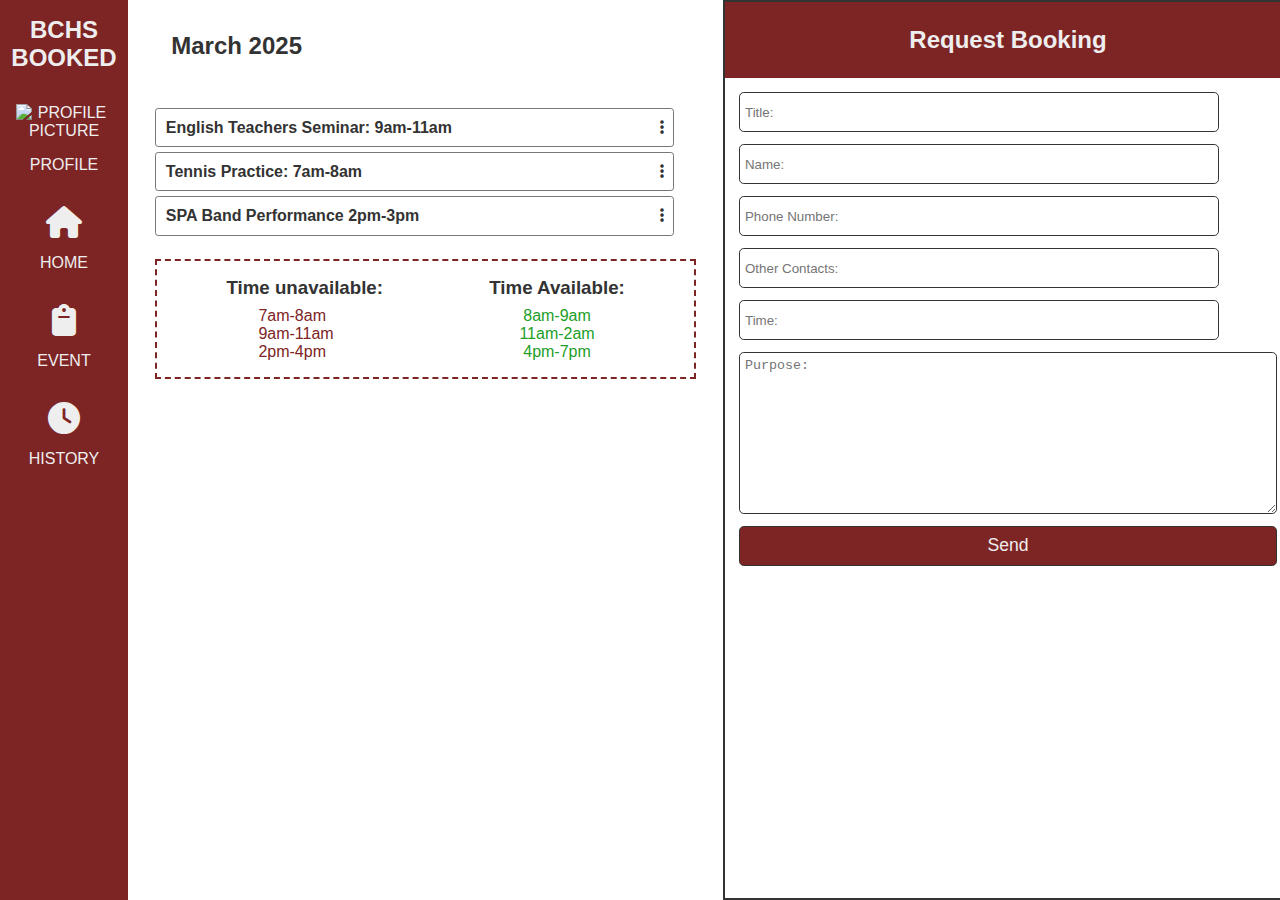
==== day.html @ ea3d695a "The prototype" ====
<!DOCTYPE html>
<html lang="en">
<head>
    <meta charset="UTF-8">
    <meta name="viewport" content="width=device-width, initial-scale=1.0">
    <link rel="stylesheet" href="https://cdnjs.cloudflare.com/ajax/libs/font-awesome/6.7.2/css/all.min.css">
    <link rel="stylesheet" href="style.css">
    <title>BCHS Booked</title>
</head>
<body>
    <nav class="nav">
        <h2>BCHS Booked</h2>
        <figure id="profile">
            <img src="https://cdn-icons-png.flaticon.com/512/12225/12225935.png" alt="profile picture" class="profile-pic">
            <p>Profile</p>    
        </figure>
        <a href="index.html">
            <i class="fa-solid fa-house"></i>
            <p >Home</p>
        </a>
        <a href="Events.html">
            <i class="fa-solid fa-clipboard "></i>
            <p >Event</p>
        </a>
        <a href="history.html">
            <i class="fa-solid fa-clock"></i>
            <p>History</p>
        </a>
    </nav>
    <aside class="prof-sidebar" id="prof-sidebar">
        <img src="https://cdn-icons-png.flaticon.com/512/12225/12225935.png" alt="profile picture">
        <p>Name</p>
        <a href="#">Payments</a>
        <a href="#">Notification</a>
        <a href="#">Edit Profile</a>
        <a href="landingpage.html" class="btn">Log Out</a>
    </aside>
    

    <main class="request">
        <section class="booked">
            <h2>March 2025</h2>
            <div class="rev">
                <article class="reserve">
                    <h4>English Teachers Seminar: 9am-11am</h4>
                    <a href="infobooking.html"><i class="fa-solid fa-ellipsis-vertical"></i></a>
                </article>
                <article class="reserve">
                    <h4>Tennis Practice: 7am-8am</h4>
                    <a href="infobooking.html"><i class="fa-solid fa-ellipsis-vertical"></i></a>
                </article>
                <article class="reserve">
                    <h4>SPA Band Performance 2pm-3pm</h4>
                    <a href="infobooking.html"><i class="fa-solid fa-ellipsis-vertical"></i></a>
                </article>
            </div>
            
            <div class="time">
                <div class="unavailable">
                    <h3>Time unavailable:</h3>
                    <p class="taken">7am-8am</p>
                    <p class="taken">9am-11am</p>
                    <p class="taken">2pm-4pm</p>
                </div>
                <div class="available">
                    <h3>Time Available:</h3>
                    <p class="free">8am-9am</p>
                    <p class="free">11am-2am</p>
                    <p class="free">4pm-7pm</p>
                </div>
            </div>
        </section>
        <section class="message">
            <h2>Request Booking</h2>
            <form action="">
                <input type="text" placeholder="Title:">
                <input type="text" placeholder="Name:">
                <input type="number" placeholder="Phone Number:">
                <input type="text" placeholder="Other Contacts:">
                <input type="number" placeholder="Time:">
                <textarea placeholder="Purpose:" name="" cols="35" rows="10" ></textarea>
                <button type="submit">Send</button>
            </form>

        </section>

    </main>

</body>
<script src="script.js"></script>
</html>
---- style.css ----
:root {
    --clr-white: #eee;
    --clr-black: #333;
    --main-clr: #7D2424;
    --accent-clr: #FFCC00;
    --main-font: 'Trebuchet MS', 'Lucida Sans Unicode', 'Lucida Grande', 'Lucida Sans', Arial, sans-serif;
}

* {
    margin: 0;
    padding: 0;
    box-sizing: border-box;
}

body {
    font-family: var(--main-font);
    color: var(--clr-black);
    display: flex;
    overflow: hidden;
}

a {
    text-decoration: none;
    color: inherit;
}

img {
    width: 100%;
}

.nav {
    display: flex;
    flex-direction: column;
    align-items: center;
    padding: 1rem;
    width: 10%;
    height: 100vh;
    background: var(--main-clr);
    text-align: center;
    color: var(--clr-white);
    text-transform: uppercase;
}

.nav h2 {
    margin-block-end: 2rem;
}

.nav img {
    width: 2rem;
    margin-block-end: 1rem;
    cursor: pointer;
}

.nav i {
    font-size: 2rem;
    margin-block-start: 2rem;
    margin-block-end: 1rem;
}

.nav i.active, .nav p.active {
    color: var(--accent-clr);
}

.prof-sidebar {
    position: absolute;
    background: var(--clr-white);
    left: 9%;
    top: 0;
    height: 100vh;
    flex-direction: column;
    align-items: center;
    text-align: center;
    width: 15%;
    padding: 2rem 0;
    border-right: .2rem solid var(--main-clr);
    z-index: 5;
    display: none;
}

.prof-sidebar.visible {
    display: flex;
}

.prof-sidebar img {
    width: 4rem;
    margin-block-end: 1rem;
}

.prof-sidebar p, .prof-sidebar a:not(a.btn) {
    margin-block-end: 1rem;
    width: 100%;
    padding: 1rem 0;
}

.prof-sidebar a:not(a.btn):hover {
    background: var(--main-clr);
    color: var(--accent-clr);
}

.prof-sidebar .btn {
    background: #aaa;
    padding: .5rem 1rem;
    border-radius: .9rem;
}

.prof-sidebar .btn:hover {
    background: #777;
}


/* -------------------------------Dashboard-------------------------- */

main.dash {
    height: 100vh;
    width: 100vw;
    margin: 2rem;
}

main.dash h1{
    margin-bottom: 2rem;
}

main.dash .container {
    display: grid;
    gap: 2rem;
    grid-template-columns: 1fr 1fr 1fr;
}

main.dash section{
    background: var(--main-clr);
    color: var(--clr-white);
    font-size: 3rem;
    display: flex;
    justify-content: center;
    align-items: center;
    height: 13rem;
    border-radius: .5rem;
    transition: .5s;
}

main.dash section:hover{
    box-shadow: 0 5px 10px #333;
    background:#5c1a1a;
    color: var(--accent-clr);
}

main.dash section:nth-child(3){
    position: relative;
}

main.dash .room{
    font-size: 2rem;
    display: none;
    grid-template-columns:  1fr 1fr;
    gap: .5rem;
    position: absolute;
    /* overflow: auto; */

    a{
        color: var(--clr-black);
        background: var(--accent-clr);
        padding: 1rem;
        border-radius: .5rem;
    }
}

main.dash .room.visibleroom{
    display: grid;
}


/* -------------------------------Request-------------------------- */

main.request {
    display: flex;
    justify-content: space-evenly;
}

main.request section{
    display: flex;
    flex-direction: column;
}

main.request section.booked{
    display: flex;
    flex-wrap: wrap;
    align-content: space-evenly;
    width: 44vw;
    margin: 1rem;
    
    h2{
        margin: 1rem 0 3rem 1rem;
    }

    .reserve{
        width: 96%;
        display: flex;
        justify-content: space-between;
        padding: .6rem;
        margin-bottom: 5px;
        border: solid .1rem #777 ;
        border-radius: .2rem;
    }

    .time{
        display: flex;
        justify-content: space-around;
        width: 96%;
        border: dashed 2px var(--main-clr);
        padding: 1rem;

        h3{
            margin-bottom: .5rem;
        }
    }

    .unavailable{

        .taken{
            color: var(--main-clr);
            margin-left: 2rem;
        }
    }

    .free{
        color: #1c9e27;
        display: flex;
        justify-content: center;
    }
}

main.request section.message{
    display: flex;
    border: solid 2px var(--clr-black);
    width: 44.5vw;

    h2{
        padding: 1.5rem;
        background: var(--main-clr);
        color: var(--clr-white);
        text-align: center;
    }

    form{
        /* width: 100%;s */
        display: flex;
        flex-direction: column;
        justify-content: space-around;
        margin: .5rem;

        input, textarea{
            border:solid 1px var(--clr-black);
        }
        
        input, textarea, button{
            padding:.3rem;
            margin: 6px;
            border-radius: .3rem;
        }

        input, button{
            height: 2.5rem;
        }

        button{
            background: var(--main-clr);
            color: var(--clr-white);
            font-size: 1.1rem;
            border: solid 1.5px var(--clr-black);
            cursor: pointer;
        }
    }
}


/* -------------------------------Info-------------------------- */

main.info{
    display: flex;
    flex-direction: column;
    margin: 1.5rem 3rem ;

    .top{
        Display:Flex ;
        justify-content: space-around;
        margin-bottom: 3rem;
    }

    .container{
        display: grid;
        grid-template-columns: 3fr 2fr;
        gap: 5px
    }

    section{
        font-size: 1.2rem;
        height: 30rem;
        padding: 2.5rem;
        border: solid 2.5px var(--accent-clr);
        border-radius: 1rem;
        background: var(--main-clr);
        color: var(--clr-white);
    }

    .contact p{
        margin-bottom: 1.7rem;
        border-bottom: solid 3px var(--accent-clr) ;
    }

    .contact h5{
        padding-bottom: 5px;
    }
    

}

/* -------------------------------CALENDAR-------------------------- */
main.calendar-sect {
    width: 100%;
    display: flex;
    flex-direction: column;
    padding: 2rem 1.5rem;
}

main.calendar-sect div {
    display: flex;
    justify-content: space-around;
    margin-block-end: 1rem;
    font-size: 1.5rem;
}

main.calendar-sect i {
    padding: 0 1rem;
    font-size: 1rem;
    cursor: pointer;
}

main.calendar-sect i:hover {
    color: var(--main-clr);
}

main.calendar-sect th {
    background: var(--main-clr);
    color: var(--clr-white);
    padding: .3rem 0;
}

main.calendar-sect td {
    border: .12rem solid var(--clr-black);
    height: 4.3rem;
    width: 3rem;
    padding: .5rem;
    position: relative;
}

main.calendar-sect td.empty {
    color: #aaa;
}

main.calendar-sect td.booked {
    background: #d46565;
}

main.calendar-sect td:not(td.empty):hover {
    background: var(--main-clr);
    color: var(--clr-white);
}

main.calendar-sect td:not(td.empty):hover a::after {
    content: '+';
    position: absolute;
    left: 50%;
    top: 50%;
    transform: translate(-50%, -50%);
    background: var(--accent-clr);
    font-size: 1.5rem;
    width: 1rem;
    height: 1rem;
    padding: .5rem;
    border-radius: 50%;
    line-height: 1rem;
    text-align: center;
}


/* -------------------------------History-------------------------- */

main.hist{
    width: 89.7vw;
    margin: 2rem;

    header{
        display: flex;
        justify-content: space-between;
        margin-bottom: 3rem;
    }

    input{
        width: 30rem;
        padding: .7rem;
        border: solid 1px var(--clr-black);
        border-radius: 3px;
    }
}

main.hist .pastinfo{
    width: 80%;
}

.past{
    display: flex;
    justify-content: space-between;
    margin: 1.5rem;
    padding-bottom: 2px;
    border-bottom: solid 1px #7D2424;
    color: #777;
    transition: .3s;
}

.past:hover{
    box-shadow: 0 2px 0 #FFCC00;
}



/* -------------------------------Events-------------------------- */
main.event{
    margin: 2rem;
    width: 89.7vw;

    .model{
        display: grid;
        /* justify-content: space-between; */
        grid-template-columns: 1fr 1fr;
        gap: 2rem;
    }

    h2{
        margin-bottom:1.5rem ;
    }
}

form{
    
    display: flex;
    justify-content: end;
    margin-bottom: 1rem;

    input{
        width: 30rem;
        padding: .7rem;
        border: solid 1px var(--clr-black);
        border-radius: 3px;
    }
}
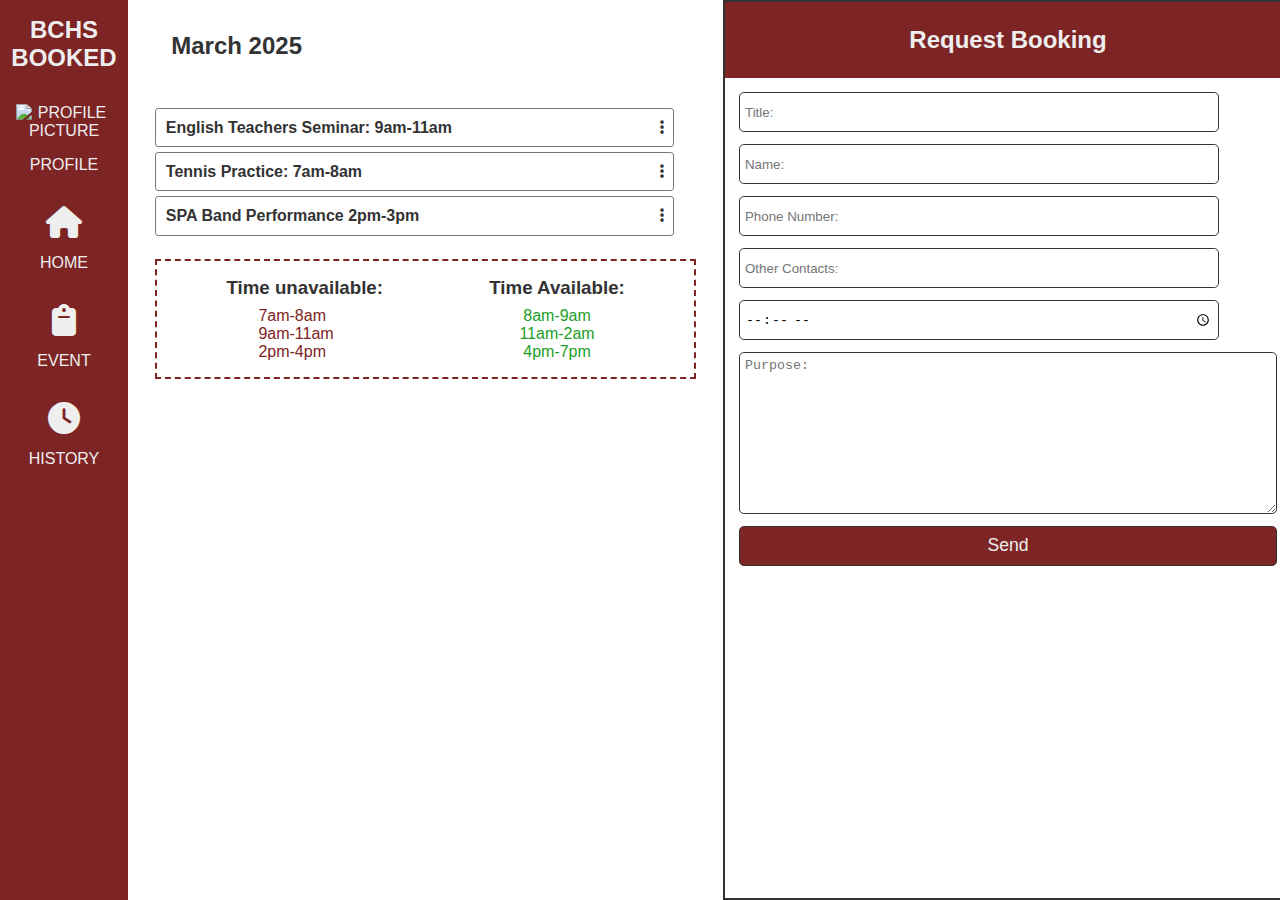
==== commit 4f98176b: "Update time input.html" ====
--- a/day.html
+++ b/day.html
@@ -77,7 +77,7 @@
                 <input type="text" placeholder="Name:">
                 <input type="number" placeholder="Phone Number:">
                 <input type="text" placeholder="Other Contacts:">
-                <input type="number" placeholder="Time:">
+                <input type="time" min="07:00" max="20:00"placeholder="Time:">
                 <textarea placeholder="Purpose:" name="" cols="35" rows="10" ></textarea>
                 <button type="submit">Send</button>
             </form>
@@ -88,4 +88,4 @@
 
 </body>
 <script src="script.js"></script>
-</html>+</html>
